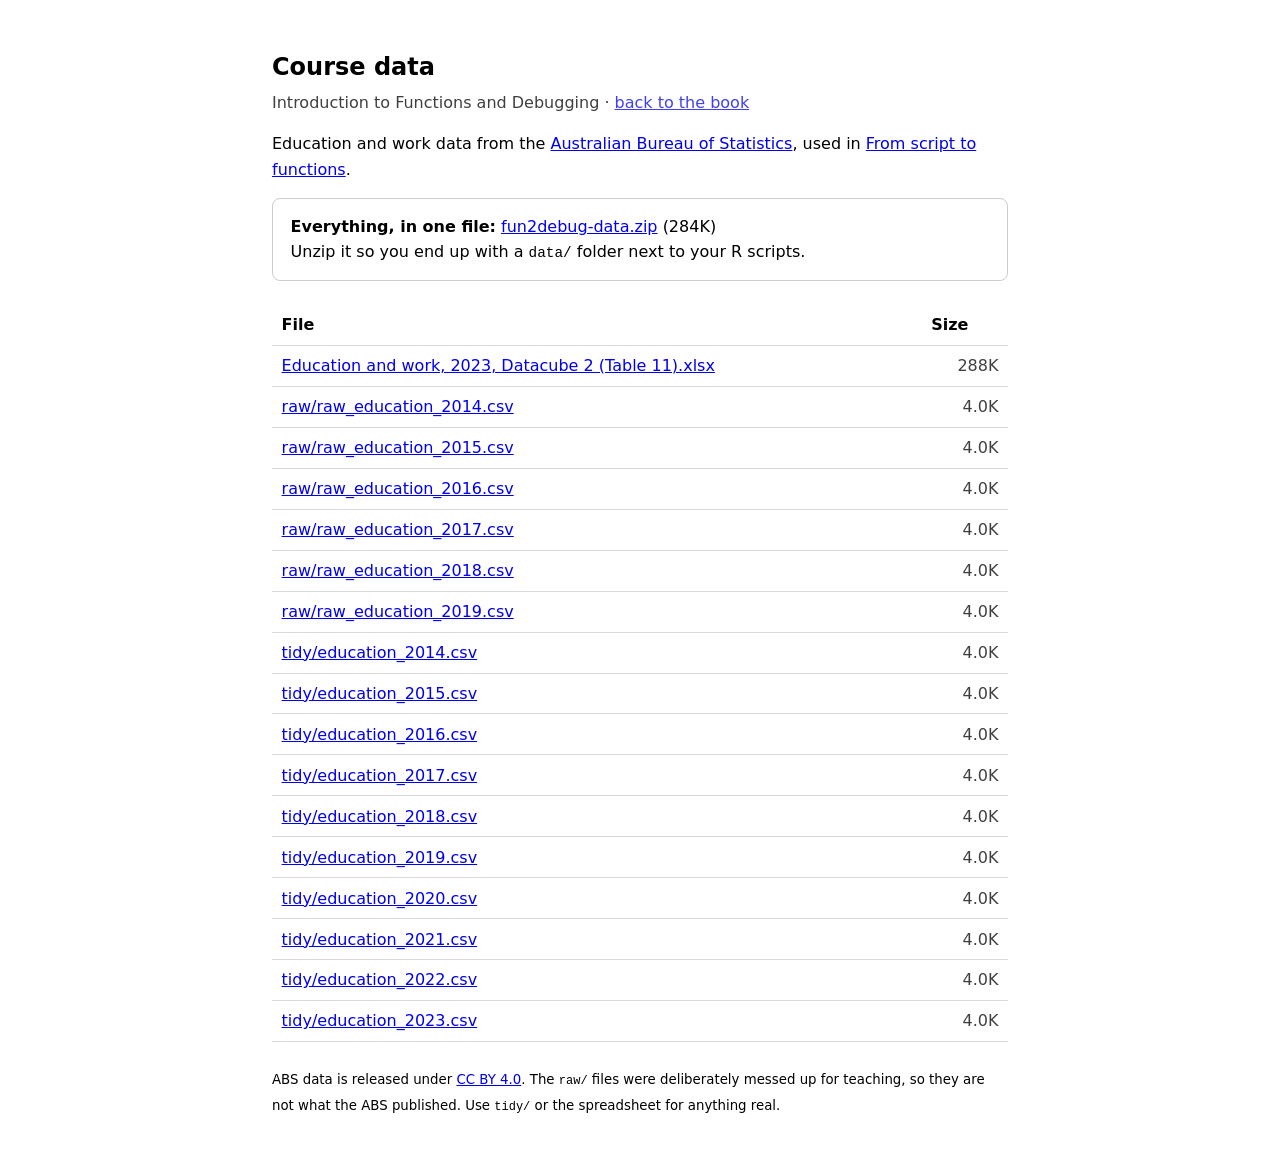
==== data/index.html @ d6c4b326 "initial pass on the book" ====
<!doctype html>
<meta charset="utf-8">
<title>Course data - Introduction to Functions and Debugging</title>
<meta name="viewport" content="width=device-width, initial-scale=1">
<style>
  :root { color-scheme: light dark; }
  body {
    font-family: system-ui, -apple-system, "Segoe UI", sans-serif;
    line-height: 1.6; max-width: 46rem; margin: 3rem auto; padding: 0 1.2rem;
  }
  h1 { font-size: 1.5rem; margin-bottom: 0.2rem; }
  .sub { opacity: 0.75; margin-top: 0; }
  table { border-collapse: collapse; width: 100%; margin: 1.5rem 0; }
  th, td { text-align: left; padding: 0.45rem 0.6rem; border-bottom: 1px solid rgba(128,128,128,0.3); }
  th { font-weight: 600; }
  td.size { text-align: right; white-space: nowrap; opacity: 0.75; }
  code { font-family: ui-monospace, "Fira Code", monospace; font-size: 0.9em; }
  .bundle { padding: 0.9rem 1.1rem; border: 1px solid rgba(128,128,128,0.4); border-radius: 8px; }
</style>

<h1>Course data</h1>
<p class="sub">Introduction to Functions and Debugging &middot;
<a href="https://fun2debug.njtierney.com">back to the book</a></p>

<p>Education and work data from the
<a href="https://www.abs.gov.au/statistics/people/education/education-and-work-australia/latest-release">Australian
Bureau of Statistics</a>, used in
<a href="https://fun2debug.njtierney.com/from-script-to-functions.html">From script to functions</a>.</p>

<div class="bundle">
  <strong>Everything, in one file:</strong>
  <a href="fun2debug-data.zip">fun2debug-data.zip</a>
  <span class="size">(284K)</span>
  <br>
  Unzip it so you end up with a <code>data/</code> folder next to your R scripts.
</div>

<table>
  <tr><th>File</th><th class="size">Size</th></tr>
  <tr><td><a href="Education and work, 2023, Datacube 2 (Table 11).xlsx">Education and work, 2023, Datacube 2 (Table 11).xlsx</a></td><td class="size">288K</td></tr>
  <tr><td><a href="raw/raw_education_2014.csv">raw/raw_education_2014.csv</a></td><td class="size">4.0K</td></tr>
  <tr><td><a href="raw/raw_education_2015.csv">raw/raw_education_2015.csv</a></td><td class="size">4.0K</td></tr>
  <tr><td><a href="raw/raw_education_2016.csv">raw/raw_education_2016.csv</a></td><td class="size">4.0K</td></tr>
  <tr><td><a href="raw/raw_education_2017.csv">raw/raw_education_2017.csv</a></td><td class="size">4.0K</td></tr>
  <tr><td><a href="raw/raw_education_2018.csv">raw/raw_education_2018.csv</a></td><td class="size">4.0K</td></tr>
  <tr><td><a href="raw/raw_education_2019.csv">raw/raw_education_2019.csv</a></td><td class="size">4.0K</td></tr>
  <tr><td><a href="tidy/education_2014.csv">tidy/education_2014.csv</a></td><td class="size">4.0K</td></tr>
  <tr><td><a href="tidy/education_2015.csv">tidy/education_2015.csv</a></td><td class="size">4.0K</td></tr>
  <tr><td><a href="tidy/education_2016.csv">tidy/education_2016.csv</a></td><td class="size">4.0K</td></tr>
  <tr><td><a href="tidy/education_2017.csv">tidy/education_2017.csv</a></td><td class="size">4.0K</td></tr>
  <tr><td><a href="tidy/education_2018.csv">tidy/education_2018.csv</a></td><td class="size">4.0K</td></tr>
  <tr><td><a href="tidy/education_2019.csv">tidy/education_2019.csv</a></td><td class="size">4.0K</td></tr>
  <tr><td><a href="tidy/education_2020.csv">tidy/education_2020.csv</a></td><td class="size">4.0K</td></tr>
  <tr><td><a href="tidy/education_2021.csv">tidy/education_2021.csv</a></td><td class="size">4.0K</td></tr>
  <tr><td><a href="tidy/education_2022.csv">tidy/education_2022.csv</a></td><td class="size">4.0K</td></tr>
  <tr><td><a href="tidy/education_2023.csv">tidy/education_2023.csv</a></td><td class="size">4.0K</td></tr>
</table>

<p><small>ABS data is released under
<a href="https://creativecommons.org/licenses/by/4.0/">CC BY 4.0</a>.
The <code>raw/</code> files were deliberately messed up for teaching, so they are
not what the ABS published. Use <code>tidy/</code> or the spreadsheet for anything real.</small></p>
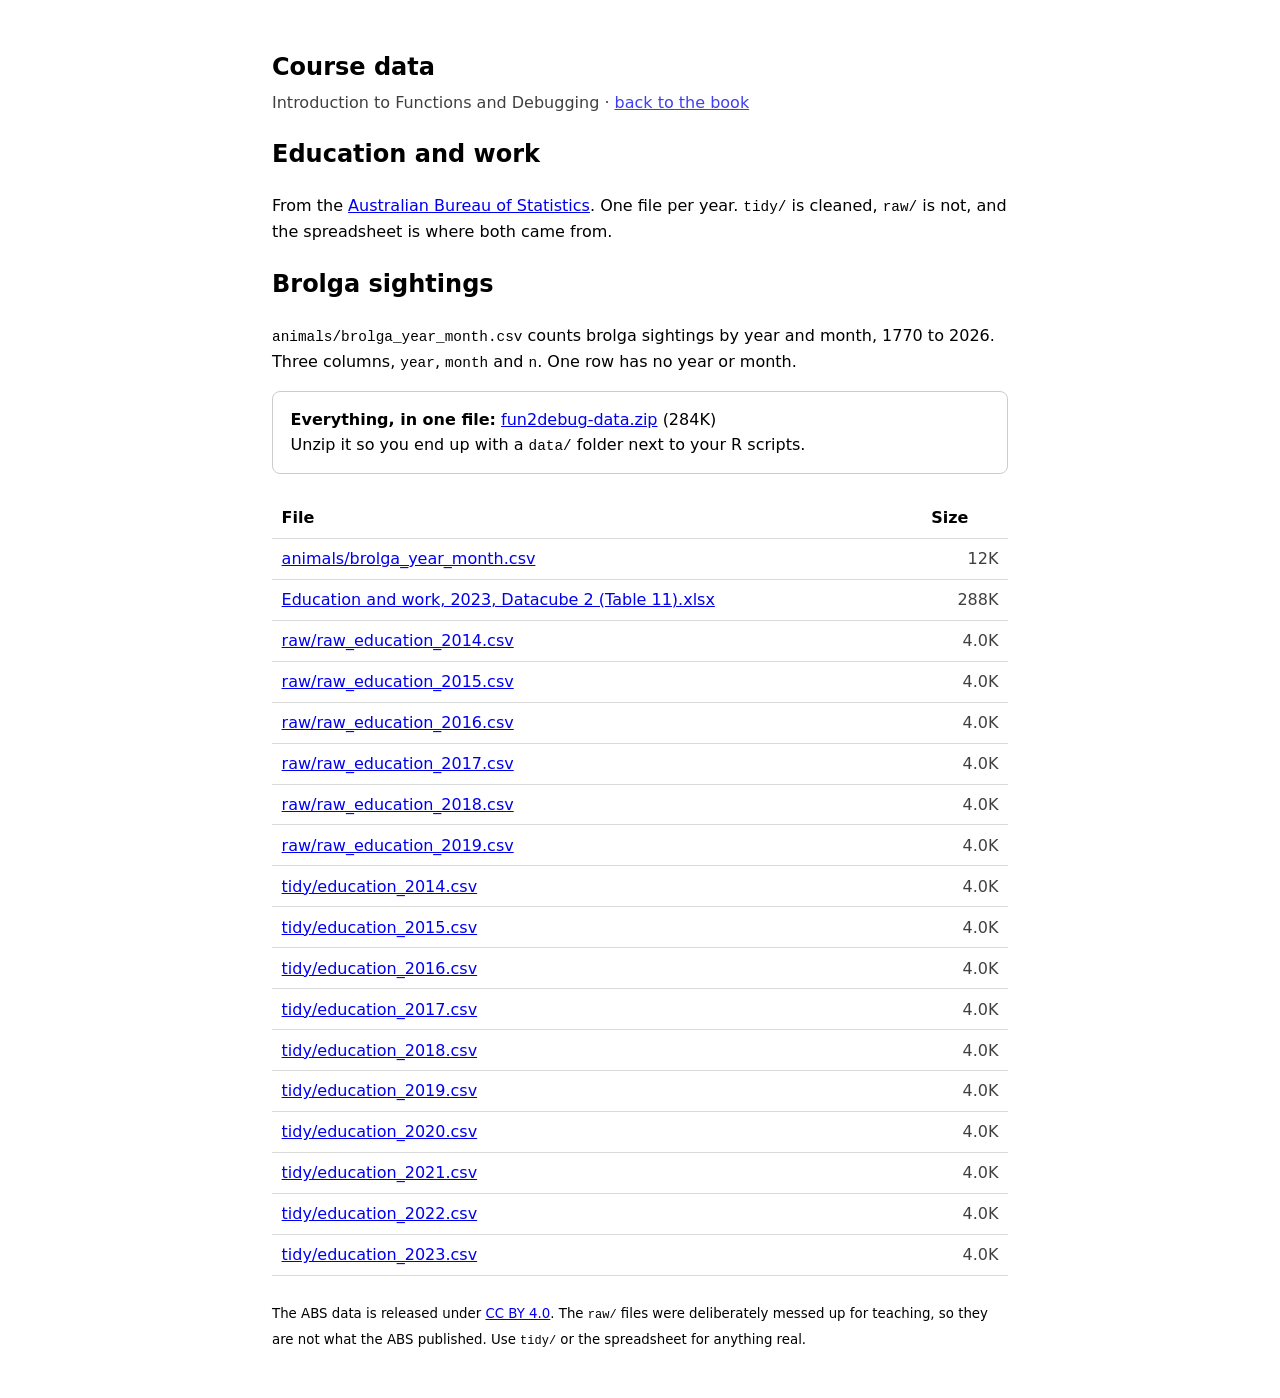
==== commit 7ec4f691: "update data" ====
--- a/data/index.html
+++ b/data/index.html
@@ -22,10 +22,16 @@
 <p class="sub">Introduction to Functions and Debugging &middot;
 <a href="https://fun2debug.njtierney.com">back to the book</a></p>
 
-<p>Education and work data from the
+<h2>Education and work</h2>
+<p>From the
 <a href="https://www.abs.gov.au/statistics/people/education/education-and-work-australia/latest-release">Australian
-Bureau of Statistics</a>, used in
-<a href="https://fun2debug.njtierney.com/from-script-to-functions.html">From script to functions</a>.</p>
+Bureau of Statistics</a>. One file per year. <code>tidy/</code> is cleaned,
+<code>raw/</code> is not, and the spreadsheet is where both came from.</p>
+
+<h2>Brolga sightings</h2>
+<p><code>animals/brolga_year_month.csv</code> counts brolga sightings by year and
+month, 1770 to 2026. Three columns, <code>year</code>, <code>month</code> and
+<code>n</code>. One row has no year or month.</p>
 
 <div class="bundle">
   <strong>Everything, in one file:</strong>
@@ -37,6 +43,7 @@
 
 <table>
   <tr><th>File</th><th class="size">Size</th></tr>
+  <tr><td><a href="animals/brolga_year_month.csv">animals/brolga_year_month.csv</a></td><td class="size">12K</td></tr>
   <tr><td><a href="Education and work, 2023, Datacube 2 (Table 11).xlsx">Education and work, 2023, Datacube 2 (Table 11).xlsx</a></td><td class="size">288K</td></tr>
   <tr><td><a href="raw/raw_education_2014.csv">raw/raw_education_2014.csv</a></td><td class="size">4.0K</td></tr>
   <tr><td><a href="raw/raw_education_2015.csv">raw/raw_education_2015.csv</a></td><td class="size">4.0K</td></tr>
@@ -56,7 +63,7 @@
   <tr><td><a href="tidy/education_2023.csv">tidy/education_2023.csv</a></td><td class="size">4.0K</td></tr>
 </table>
 
-<p><small>ABS data is released under
+<p><small>The ABS data is released under
 <a href="https://creativecommons.org/licenses/by/4.0/">CC BY 4.0</a>.
 The <code>raw/</code> files were deliberately messed up for teaching, so they are
 not what the ABS published. Use <code>tidy/</code> or the spreadsheet for anything real.</small></p>
